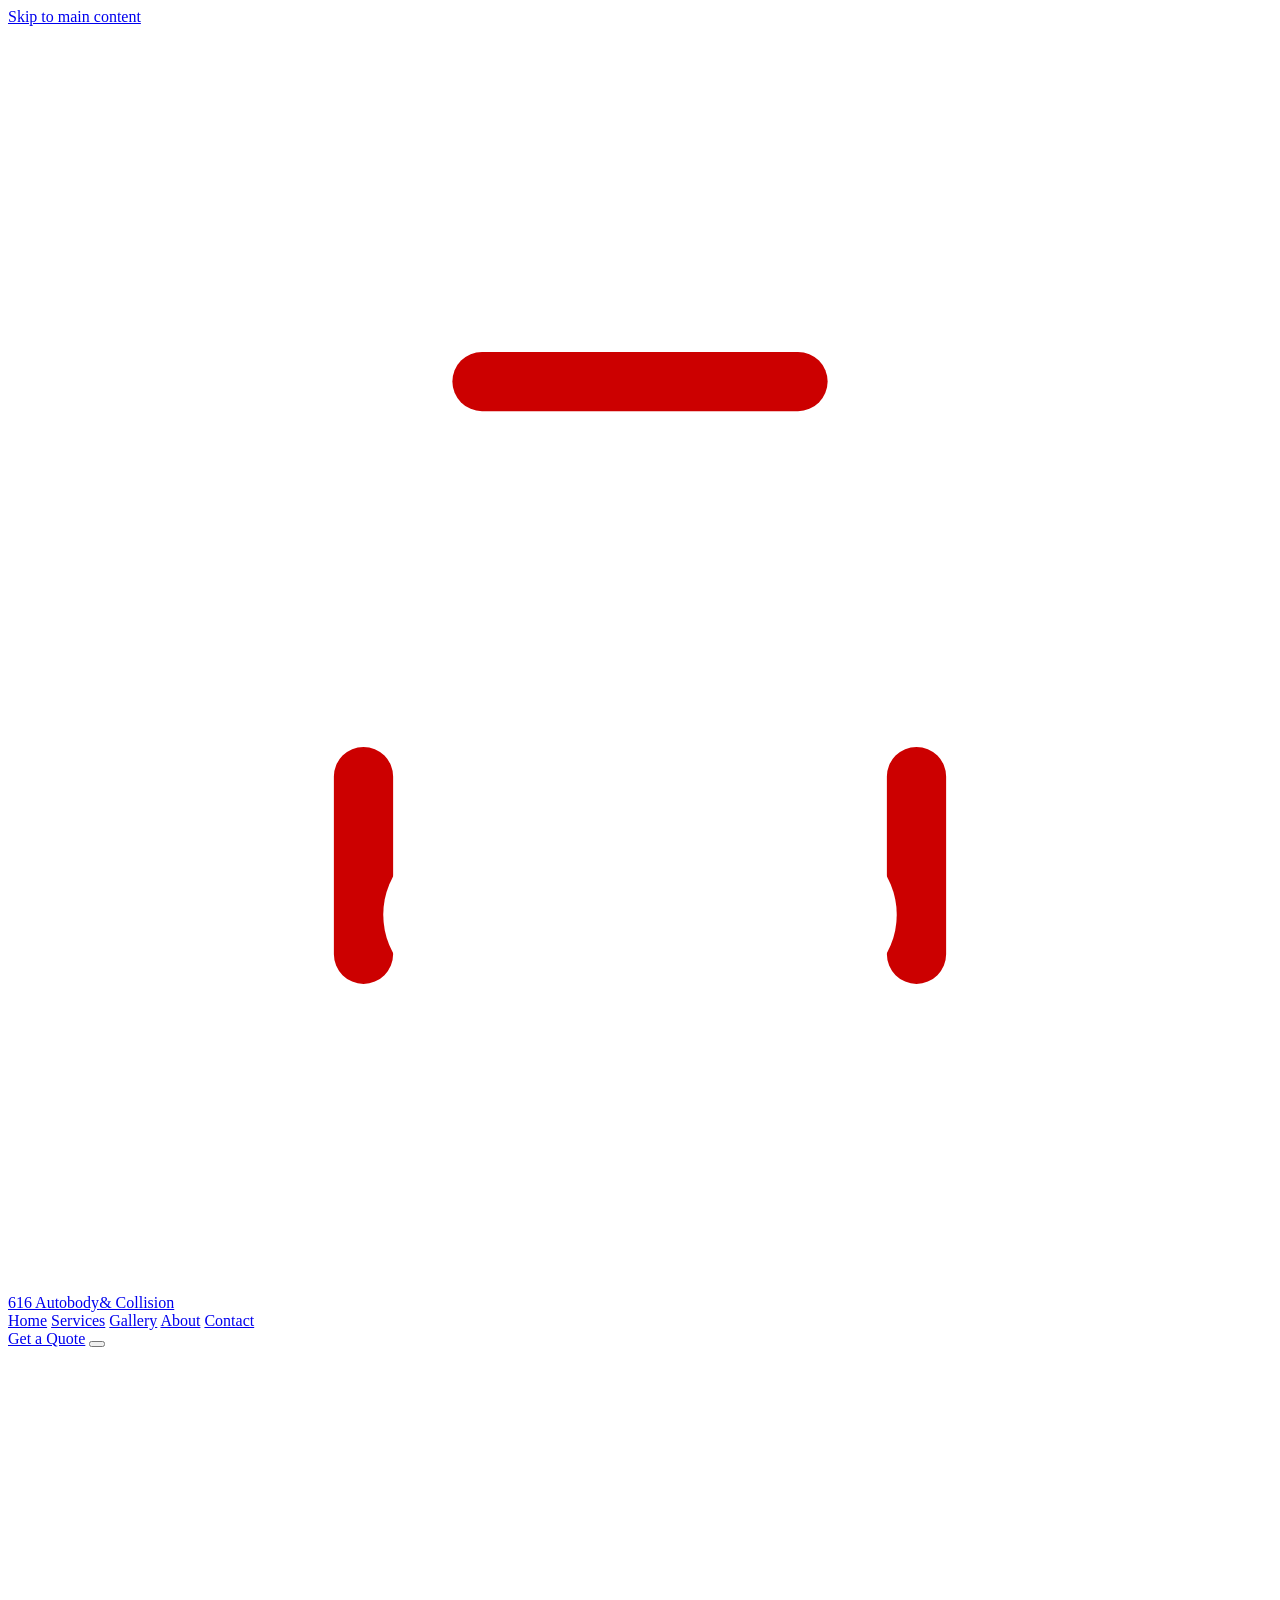
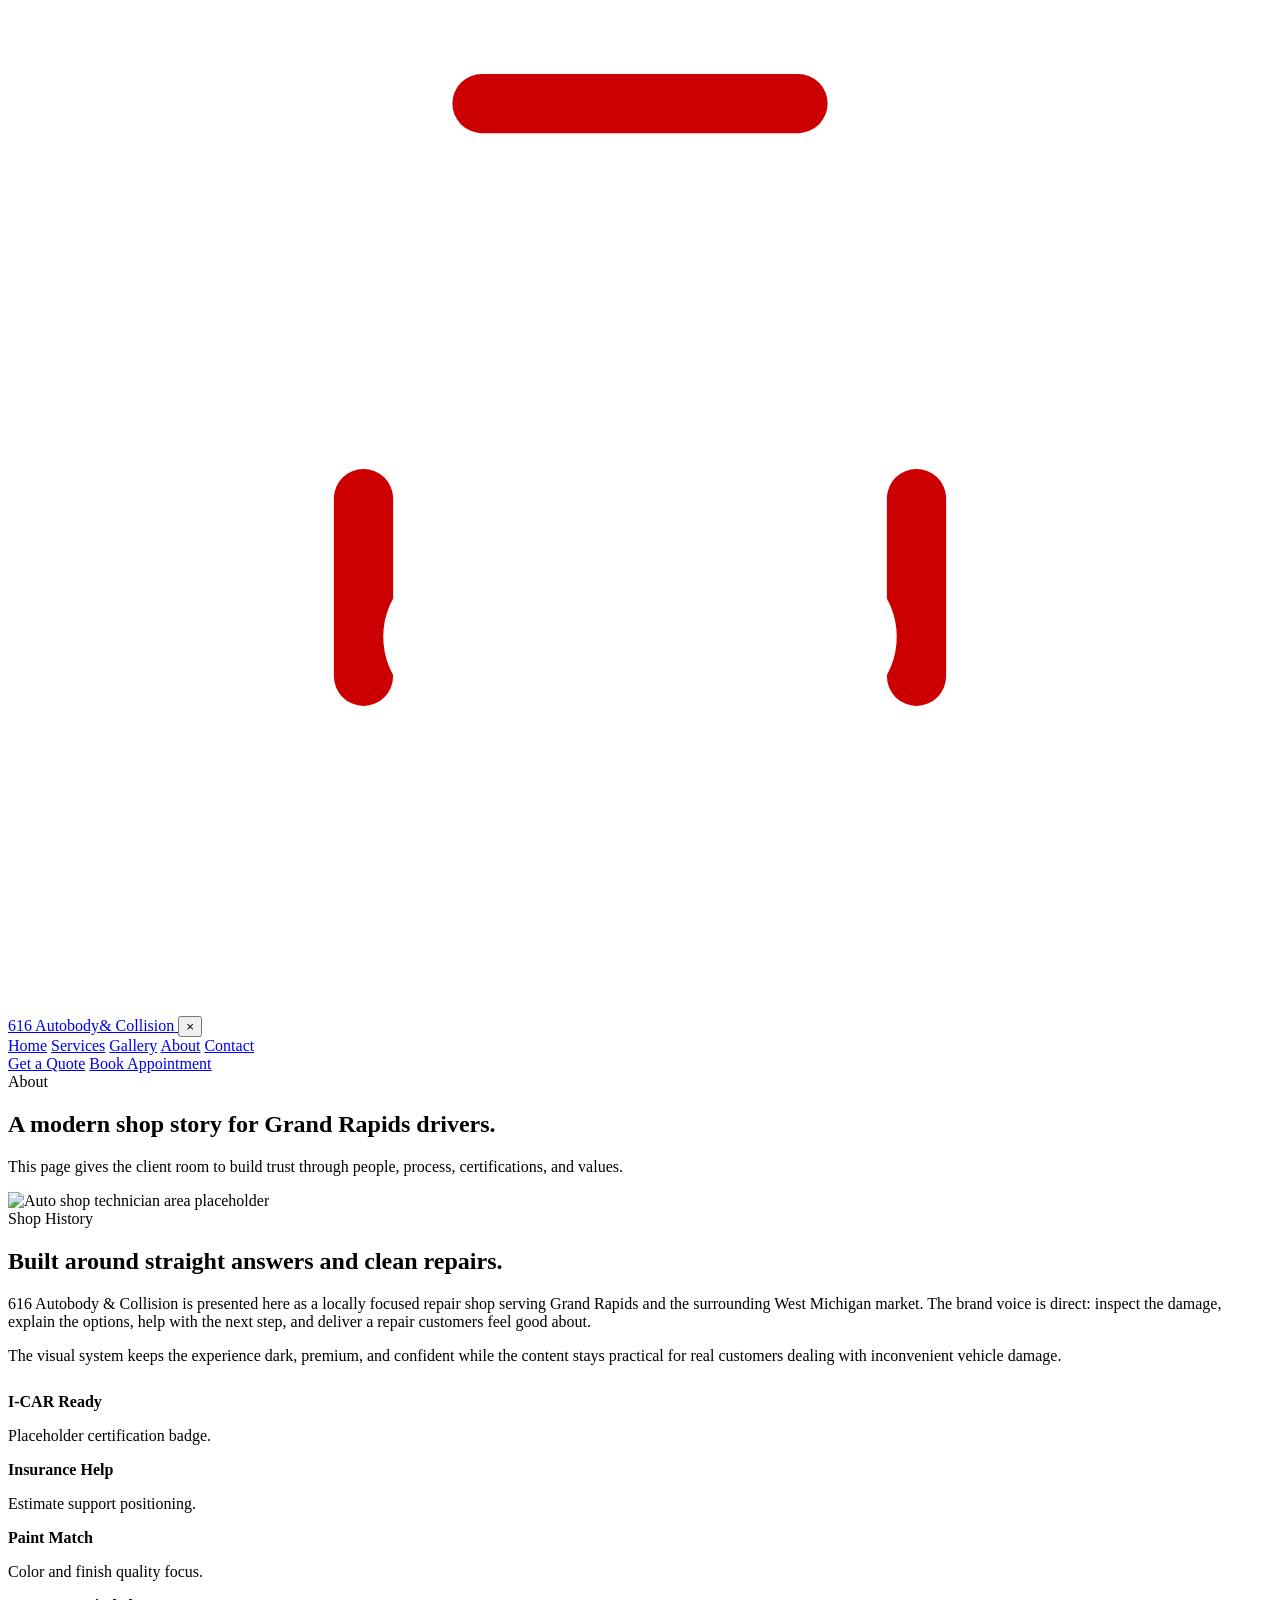
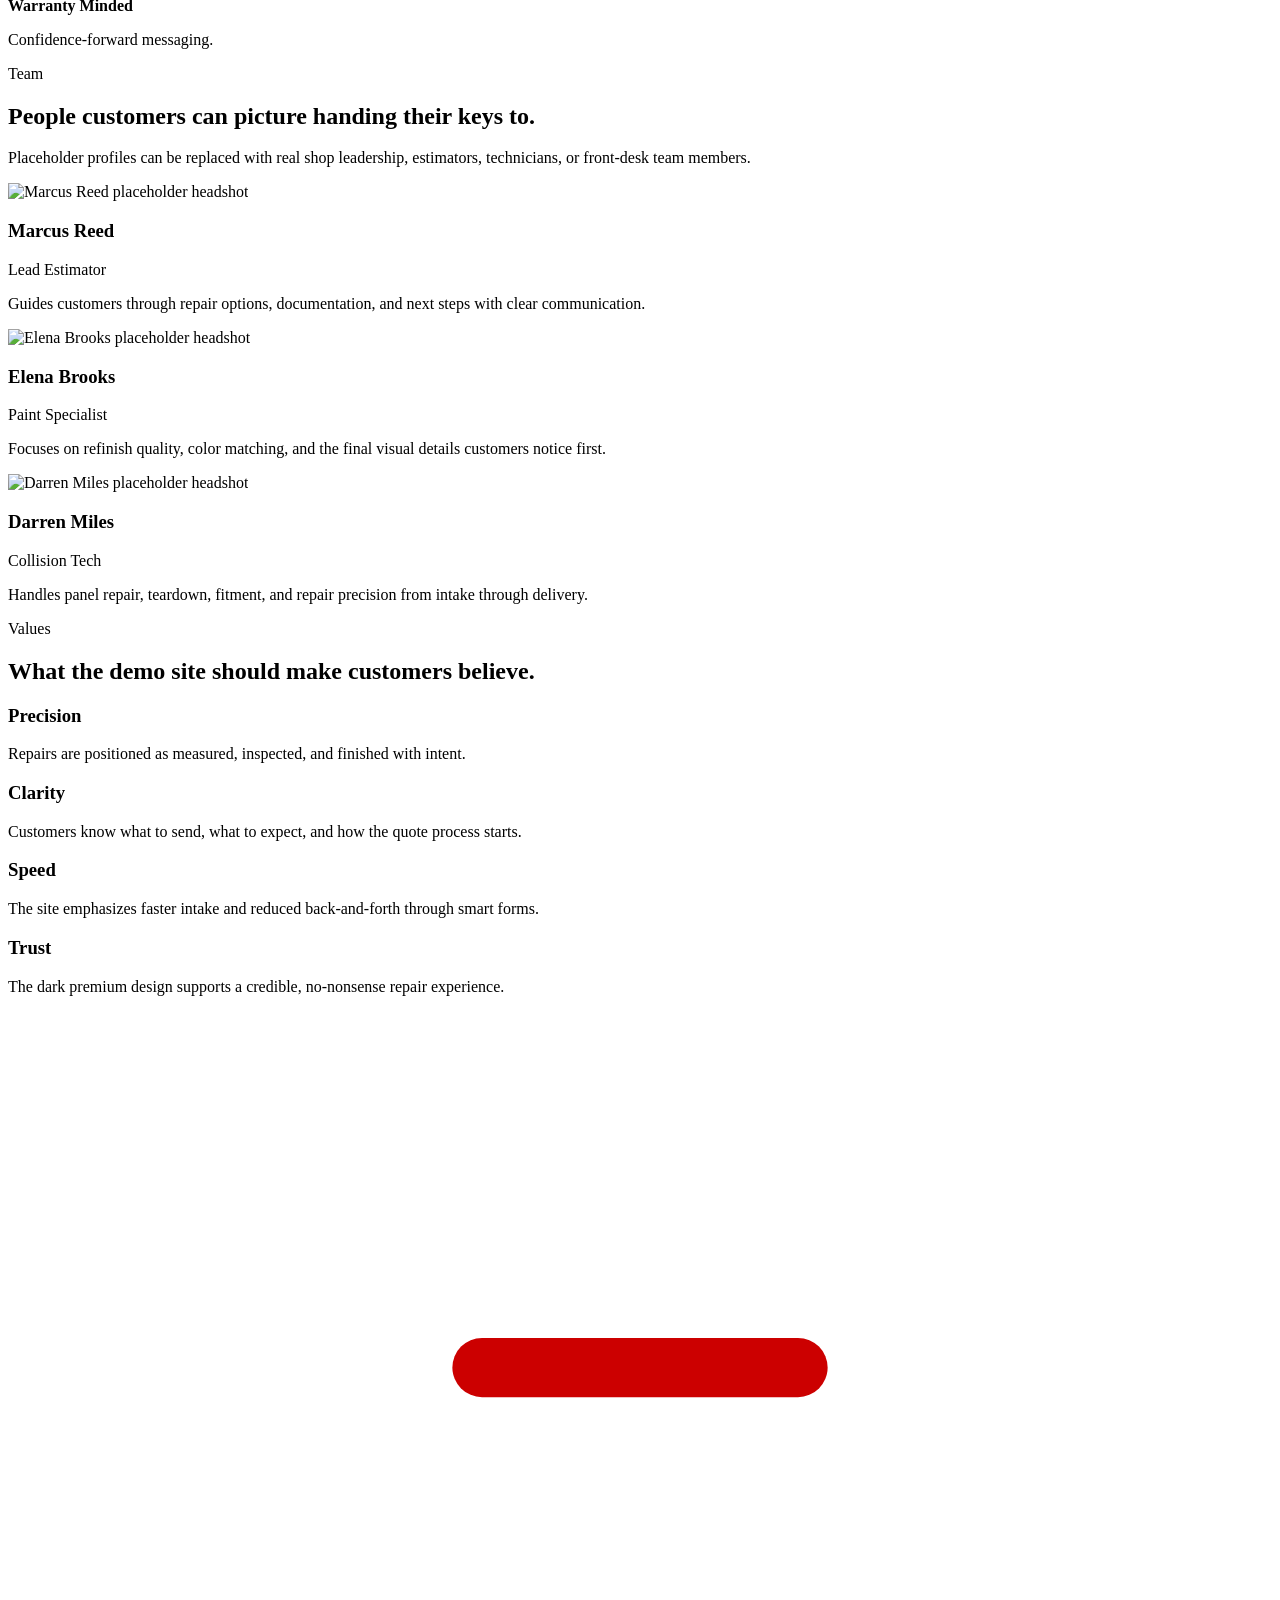
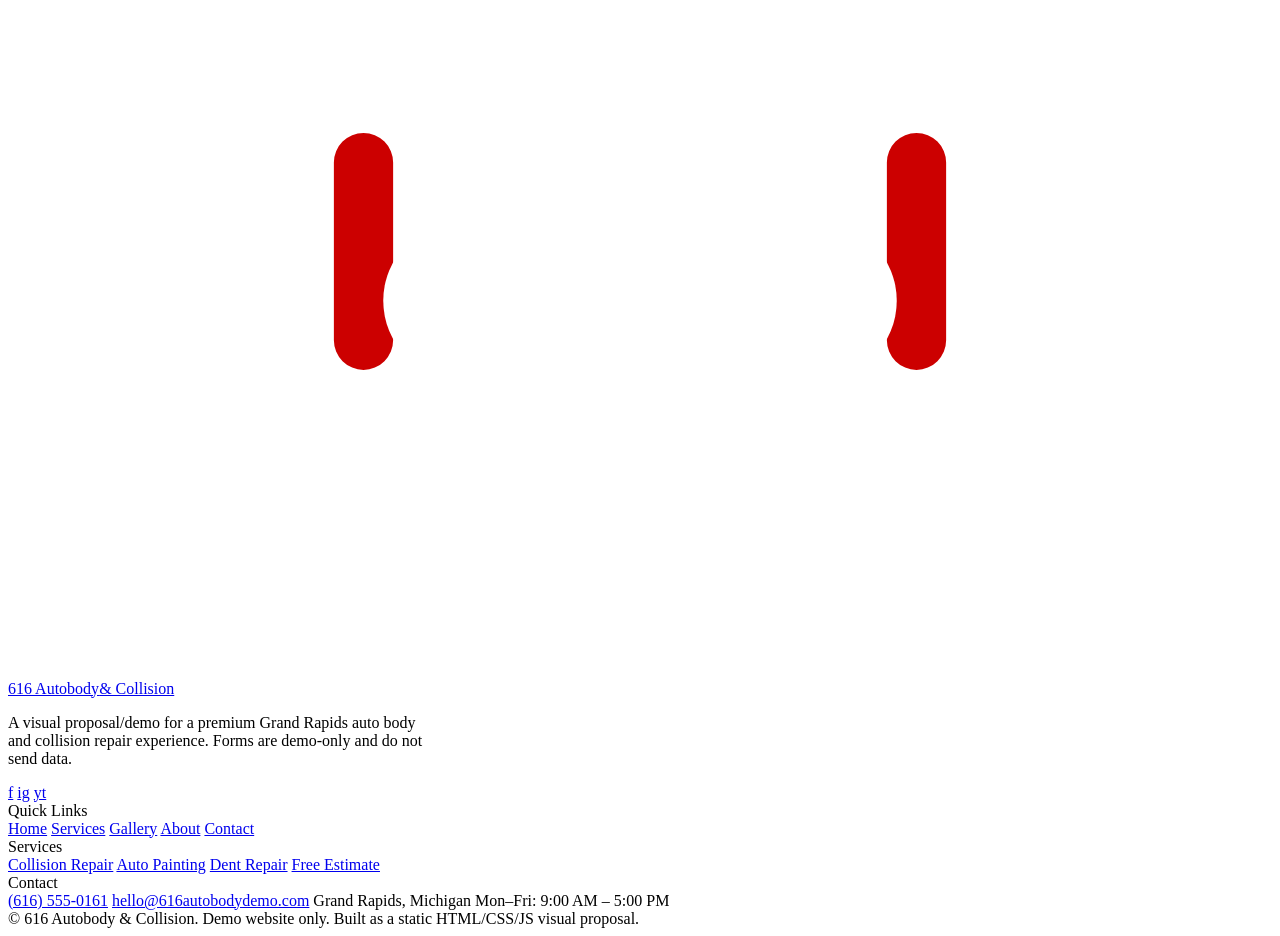
==== about.html @ 419cc4ca "Create about.html" ====
<!doctype html>
<html lang="en">
<head>
  <meta charset="utf-8">
  <meta name="viewport" content="width=device-width, initial-scale=1">
  <title>About | 616 Autobody & Collision</title>
  <meta name="description" content="Team, shop history, certifications, and values demo page for 616 Autobody & Collision.">
  <meta property="og:title" content="About | 616 Autobody & Collision">
  <meta property="og:description" content="Team, shop history, certifications, and values demo page for 616 Autobody & Collision.">
  <meta property="og:type" content="website">
  <meta property="og:image" content="https://images.unsplash.com/photo-1487754180451-c456f719a1fc?auto=format&fit=crop&w=1200&q=80">
  <meta property="og:url" content="https://socialeditco.github.io/616autobodycollision/about.html">
  <link rel="preconnect" href="https://fonts.googleapis.com">
  <link rel="preconnect" href="https://fonts.gstatic.com" crossorigin>
  <link href="https://fonts.googleapis.com/css2?family=Montserrat:wght@400;500;600;700;800&family=Orbitron:wght@700;800;900&display=swap" rel="stylesheet">
  <link rel="stylesheet" href="https://cdn.jsdelivr.net/npm/flatpickr/dist/flatpickr.min.css">
  <link rel="stylesheet" href="styles.css">
  <script type="application/ld+json">
  {
    "@context": "https://schema.org",
    "@type": "AutoBodyShop",
    "name": "616 Autobody & Collision",
    "description": "Demo LocalBusiness schema for an auto body and collision repair shop in Grand Rapids, Michigan.",
    "address": {
      "@type": "PostalAddress",
      "addressLocality": "Grand Rapids",
      "addressRegion": "MI",
      "addressCountry": "US"
    },
    "telephone": "+1-616-555-0161",
    "url": "https://socialeditco.github.io/616autobodycollision/"
  }
  </script>
</head>
<body data-page="about">
<a class="skip-link" href="#main">Skip to main content</a>
<header class="site-header" role="banner">
  <div class="container header-inner">
    <a class="logo" href="index.html" aria-label="616 Autobody & Collision home">
  <span class="logo-mark" aria-hidden="true">
  <svg viewBox="0 0 64 64" fill="none" xmlns="http://www.w3.org/2000/svg">
    <path d="M14 38h36l-4-12c-.8-2.4-3.1-4-5.6-4H23.6c-2.5 0-4.8 1.6-5.6 4l-4 12Z" stroke="#FFFFFF" stroke-width="3" stroke-linejoin="round"/>
    <path d="M18 38v9M46 38v9" stroke="#CC0000" stroke-width="3" stroke-linecap="round"/>
    <circle cx="23" cy="45" r="4" fill="#FFFFFF"/><circle cx="41" cy="45" r="4" fill="#FFFFFF"/>
    <path d="M24 18h16" stroke="#CC0000" stroke-width="3" stroke-linecap="round"/>
  </svg>
</span>
  <span class="logo-text"><span>616 Autobody</span><span>&amp; Collision</span></span>
</a>
    <nav class="desktop-nav" aria-label="Primary navigation">
      <a href="index.html" data-nav-page="home">Home</a>
<a href="services.html" data-nav-page="services">Services</a>
<a href="gallery.html" data-nav-page="gallery">Gallery</a>
<a href="about.html" data-nav-page="about">About</a>
<a href="contact.html" data-nav-page="contact">Contact</a>
    </nav>
    <div class="header-actions">
      <a class="btn" href="contact.html">Get a Quote</a>
      <button class="menu-toggle" type="button" data-menu-toggle aria-label="Open menu" aria-controls="mobileDrawer" aria-expanded="false">
        <span class="hamburger"><span></span></span>
      </button>
    </div>
  </div>
</header>
<div class="mobile-overlay" data-drawer-overlay></div>
<aside class="mobile-drawer" id="mobileDrawer" data-mobile-drawer aria-hidden="true" aria-label="Mobile navigation drawer">
  <div class="drawer-inner">
    <div class="drawer-top">
      <a class="logo" href="index.html" aria-label="616 Autobody & Collision home">
  <span class="logo-mark" aria-hidden="true">
  <svg viewBox="0 0 64 64" fill="none" xmlns="http://www.w3.org/2000/svg">
    <path d="M14 38h36l-4-12c-.8-2.4-3.1-4-5.6-4H23.6c-2.5 0-4.8 1.6-5.6 4l-4 12Z" stroke="#FFFFFF" stroke-width="3" stroke-linejoin="round"/>
    <path d="M18 38v9M46 38v9" stroke="#CC0000" stroke-width="3" stroke-linecap="round"/>
    <circle cx="23" cy="45" r="4" fill="#FFFFFF"/><circle cx="41" cy="45" r="4" fill="#FFFFFF"/>
    <path d="M24 18h16" stroke="#CC0000" stroke-width="3" stroke-linecap="round"/>
  </svg>
</span>
  <span class="logo-text"><span>616 Autobody</span><span>&amp; Collision</span></span>
</a>
      <button class="drawer-close" type="button" data-drawer-close aria-label="Close menu">×</button>
    </div>
    <nav class="mobile-nav" aria-label="Mobile navigation">
      <a href="index.html" data-nav-page="home">Home</a>
<a href="services.html" data-nav-page="services">Services</a>
<a href="gallery.html" data-nav-page="gallery">Gallery</a>
<a href="about.html" data-nav-page="about">About</a>
<a href="contact.html" data-nav-page="contact">Contact</a>
    </nav>
    <div class="drawer-cta-grid">
      <a class="btn btn-wide" href="contact.html">Get a Quote</a>
      <a class="btn btn-ghost btn-wide" href="contact.html#appointment">Book Appointment</a>
    </div>
  </div>
</aside>
<main id="main">
<section class="page-hero">
  <div class="container" data-reveal>
    <span class="eyebrow">About</span>
    <h1>A modern shop story for Grand Rapids drivers.</h1>
    <p class="lead">This page gives the client room to build trust through people, process, certifications, and values.</p>
  </div>
</section>

<section class="section alt">
  <div class="container history-grid">
    <div class="history-image" data-reveal>
      <img src="https://images.unsplash.com/photo-1565043589221-1a6fd9ae45c7?auto=format&fit=crop&w=1000&q=80" alt="Auto shop technician area placeholder" loading="lazy">
    </div>
    <div class="value-copy" data-reveal>
      <span class="eyebrow">Shop History</span>
      <h2>Built around straight answers and clean repairs.</h2>
      <p>616 Autobody &amp; Collision is presented here as a locally focused repair shop serving Grand Rapids and the surrounding West Michigan market. The brand voice is direct: inspect the damage, explain the options, help with the next step, and deliver a repair customers feel good about.</p>
      <p>The visual system keeps the experience dark, premium, and confident while the content stays practical for real customers dealing with inconvenient vehicle damage.</p>
      <div class="cert-grid" style="margin-top:28px;">
        <div class="cert-badge"><strong>I-CAR Ready</strong><p>Placeholder certification badge.</p></div>
        <div class="cert-badge"><strong>Insurance Help</strong><p>Estimate support positioning.</p></div>
        <div class="cert-badge"><strong>Paint Match</strong><p>Color and finish quality focus.</p></div>
        <div class="cert-badge"><strong>Warranty Minded</strong><p>Confidence-forward messaging.</p></div>
      </div>
    </div>
  </div>
</section>

<section class="section">
  <div class="container">
    <div class="section-heading" data-reveal>
      <span class="eyebrow">Team</span>
      <h2>People customers can picture handing their keys to.</h2>
      <p class="lead">Placeholder profiles can be replaced with real shop leadership, estimators, technicians, or front-desk team members.</p>
    </div>
    <div class="card-grid">
      <article class="team-card card" data-reveal>
        <img src="https://randomuser.me/api/portraits/men/32.jpg" alt="Marcus Reed placeholder headshot" loading="lazy">
        <div class="team-body"><h3>Marcus Reed</h3><span class="team-role">Lead Estimator</span><p>Guides customers through repair options, documentation, and next steps with clear communication.</p></div>
      </article>
      <article class="team-card card" data-reveal>
        <img src="https://randomuser.me/api/portraits/women/44.jpg" alt="Elena Brooks placeholder headshot" loading="lazy">
        <div class="team-body"><h3>Elena Brooks</h3><span class="team-role">Paint Specialist</span><p>Focuses on refinish quality, color matching, and the final visual details customers notice first.</p></div>
      </article>
      <article class="team-card card" data-reveal>
        <img src="https://randomuser.me/api/portraits/men/76.jpg" alt="Darren Miles placeholder headshot" loading="lazy">
        <div class="team-body"><h3>Darren Miles</h3><span class="team-role">Collision Tech</span><p>Handles panel repair, teardown, fitment, and repair precision from intake through delivery.</p></div>
      </article>
    </div>
  </div>
</section>

<section class="section alt">
  <div class="container">
    <div class="section-heading" data-reveal>
      <span class="eyebrow">Values</span>
      <h2>What the demo site should make customers believe.</h2>
    </div>
    <div class="value-grid">
      <div class="value-card" data-reveal><h3>Precision</h3><p>Repairs are positioned as measured, inspected, and finished with intent.</p></div>
      <div class="value-card" data-reveal><h3>Clarity</h3><p>Customers know what to send, what to expect, and how the quote process starts.</p></div>
      <div class="value-card" data-reveal><h3>Speed</h3><p>The site emphasizes faster intake and reduced back-and-forth through smart forms.</p></div>
      <div class="value-card" data-reveal><h3>Trust</h3><p>The dark premium design supports a credible, no-nonsense repair experience.</p></div>
    </div>
  </div>
</section>
</main>
<footer class="site-footer">
  <div class="container">
    <div class="footer-grid">
      <div>
        <a class="logo" href="index.html" aria-label="616 Autobody & Collision home">
  <span class="logo-mark" aria-hidden="true">
  <svg viewBox="0 0 64 64" fill="none" xmlns="http://www.w3.org/2000/svg">
    <path d="M14 38h36l-4-12c-.8-2.4-3.1-4-5.6-4H23.6c-2.5 0-4.8 1.6-5.6 4l-4 12Z" stroke="#FFFFFF" stroke-width="3" stroke-linejoin="round"/>
    <path d="M18 38v9M46 38v9" stroke="#CC0000" stroke-width="3" stroke-linecap="round"/>
    <circle cx="23" cy="45" r="4" fill="#FFFFFF"/><circle cx="41" cy="45" r="4" fill="#FFFFFF"/>
    <path d="M24 18h16" stroke="#CC0000" stroke-width="3" stroke-linecap="round"/>
  </svg>
</span>
  <span class="logo-text"><span>616 Autobody</span><span>&amp; Collision</span></span>
</a>
        <p style="margin-top:16px; max-width:420px;">A visual proposal/demo for a premium Grand Rapids auto body and collision repair experience. Forms are demo-only and do not send data.</p>
        <div class="social-row" aria-label="Social media placeholders">
          <a href="#" aria-label="Facebook placeholder">f</a>
          <a href="#" aria-label="Instagram placeholder">ig</a>
          <a href="#" aria-label="YouTube placeholder">yt</a>
        </div>
      </div>
      <div>
        <span class="footer-title">Quick Links</span>
        <div class="footer-links"><a href="index.html">Home</a>
<a href="services.html">Services</a>
<a href="gallery.html">Gallery</a>
<a href="about.html">About</a>
<a href="contact.html">Contact</a></div>
      </div>
      <div>
        <span class="footer-title">Services</span>
        <div class="footer-links">
          <a href="services.html#collision">Collision Repair</a>
          <a href="services.html#painting">Auto Painting</a>
          <a href="services.html#dent">Dent Repair</a>
          <a href="contact.html">Free Estimate</a>
        </div>
      </div>
      <div>
        <span class="footer-title">Contact</span>
        <div class="footer-links">
          <a href="tel:+16165550161">(616) 555-0161</a>
          <a href="mailto:hello@616autobodydemo.com">hello@616autobodydemo.com</a>
          <span>Grand Rapids, Michigan</span>
          <span>Mon–Fri: 9:00 AM – 5:00 PM</span>
        </div>
      </div>
    </div>
    <div class="footer-bottom">
      <span>© <span data-year></span> 616 Autobody &amp; Collision. Demo website only.</span>
      <span>Built as a static HTML/CSS/JS visual proposal.</span>
    </div>
  </div>
</footer>
<script src="https://cdnjs.cloudflare.com/ajax/libs/gsap/3.12.5/gsap.min.js" defer></script>
<script src="https://cdnjs.cloudflare.com/ajax/libs/gsap/3.12.5/ScrollTrigger.min.js" defer></script>
<script src="https://cdn.jsdelivr.net/npm/flatpickr" defer></script>
<script src="script.js" defer></script>
</body>
</html>
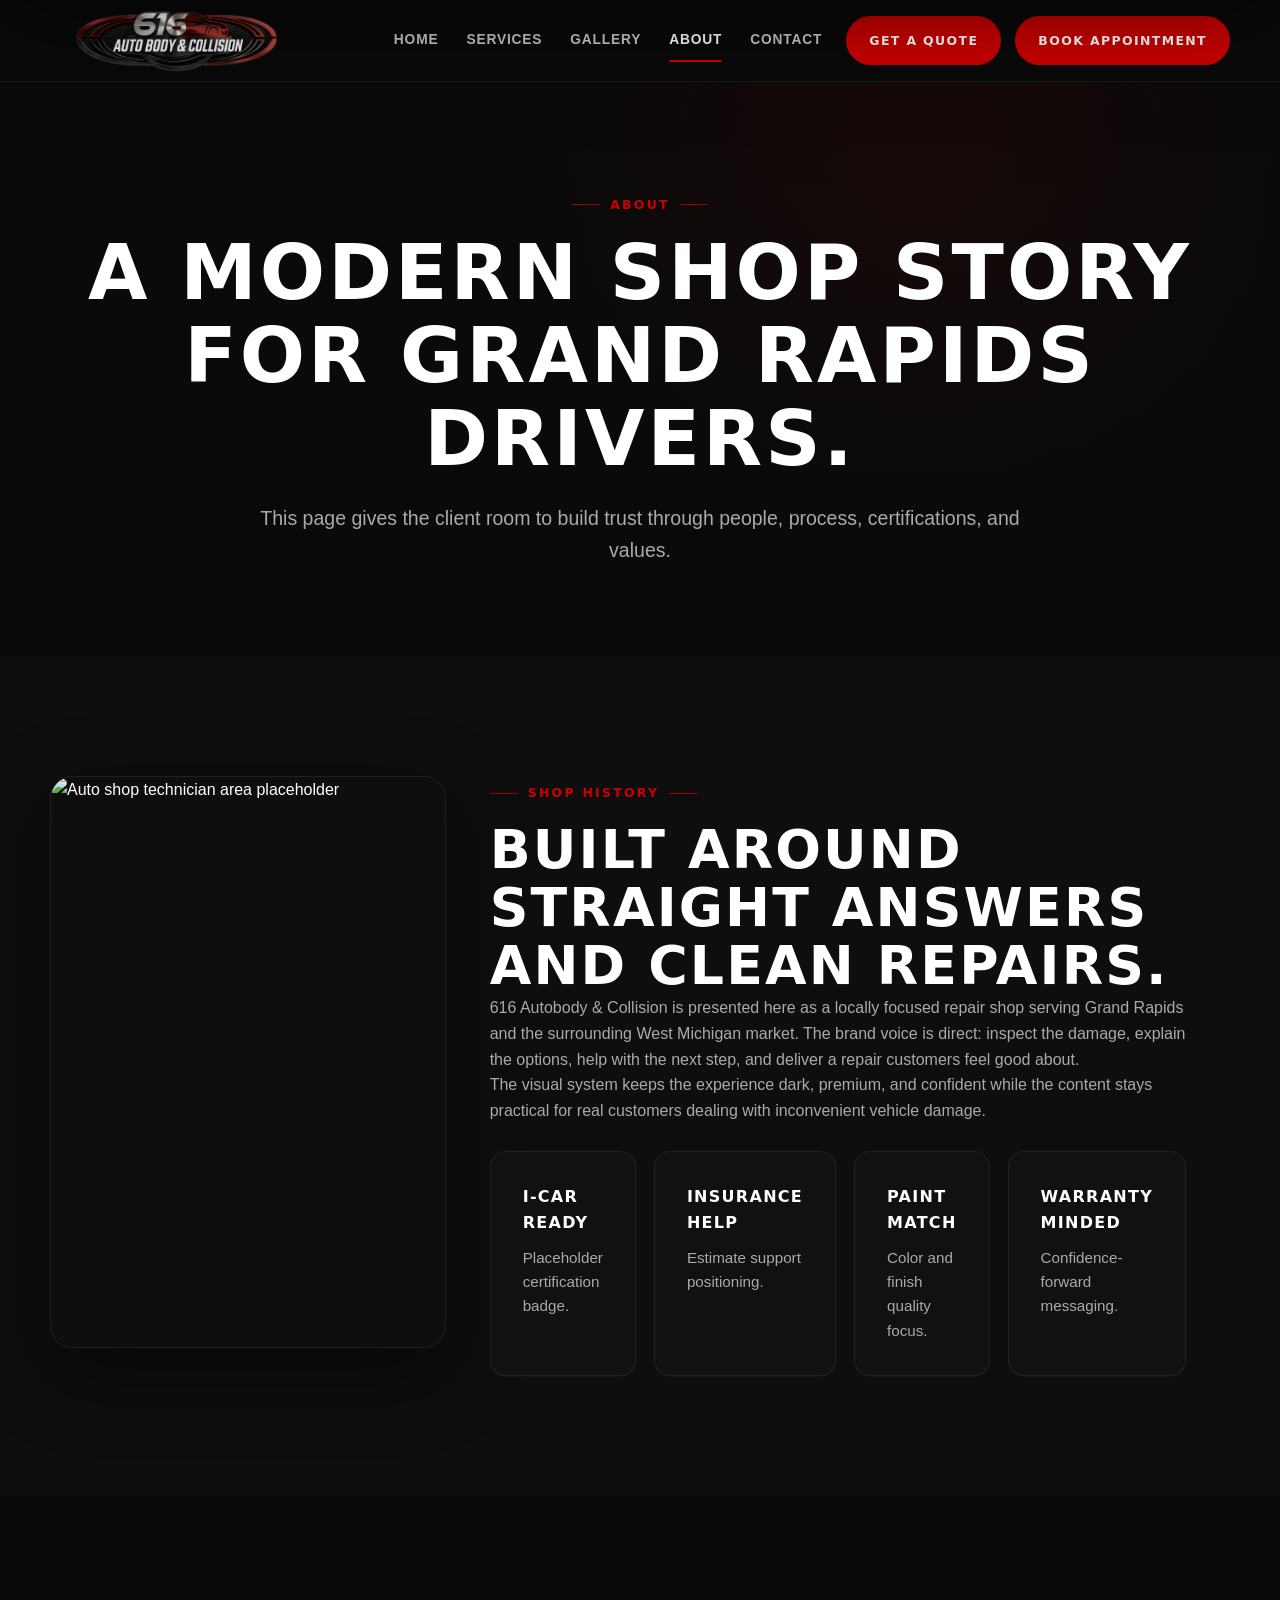
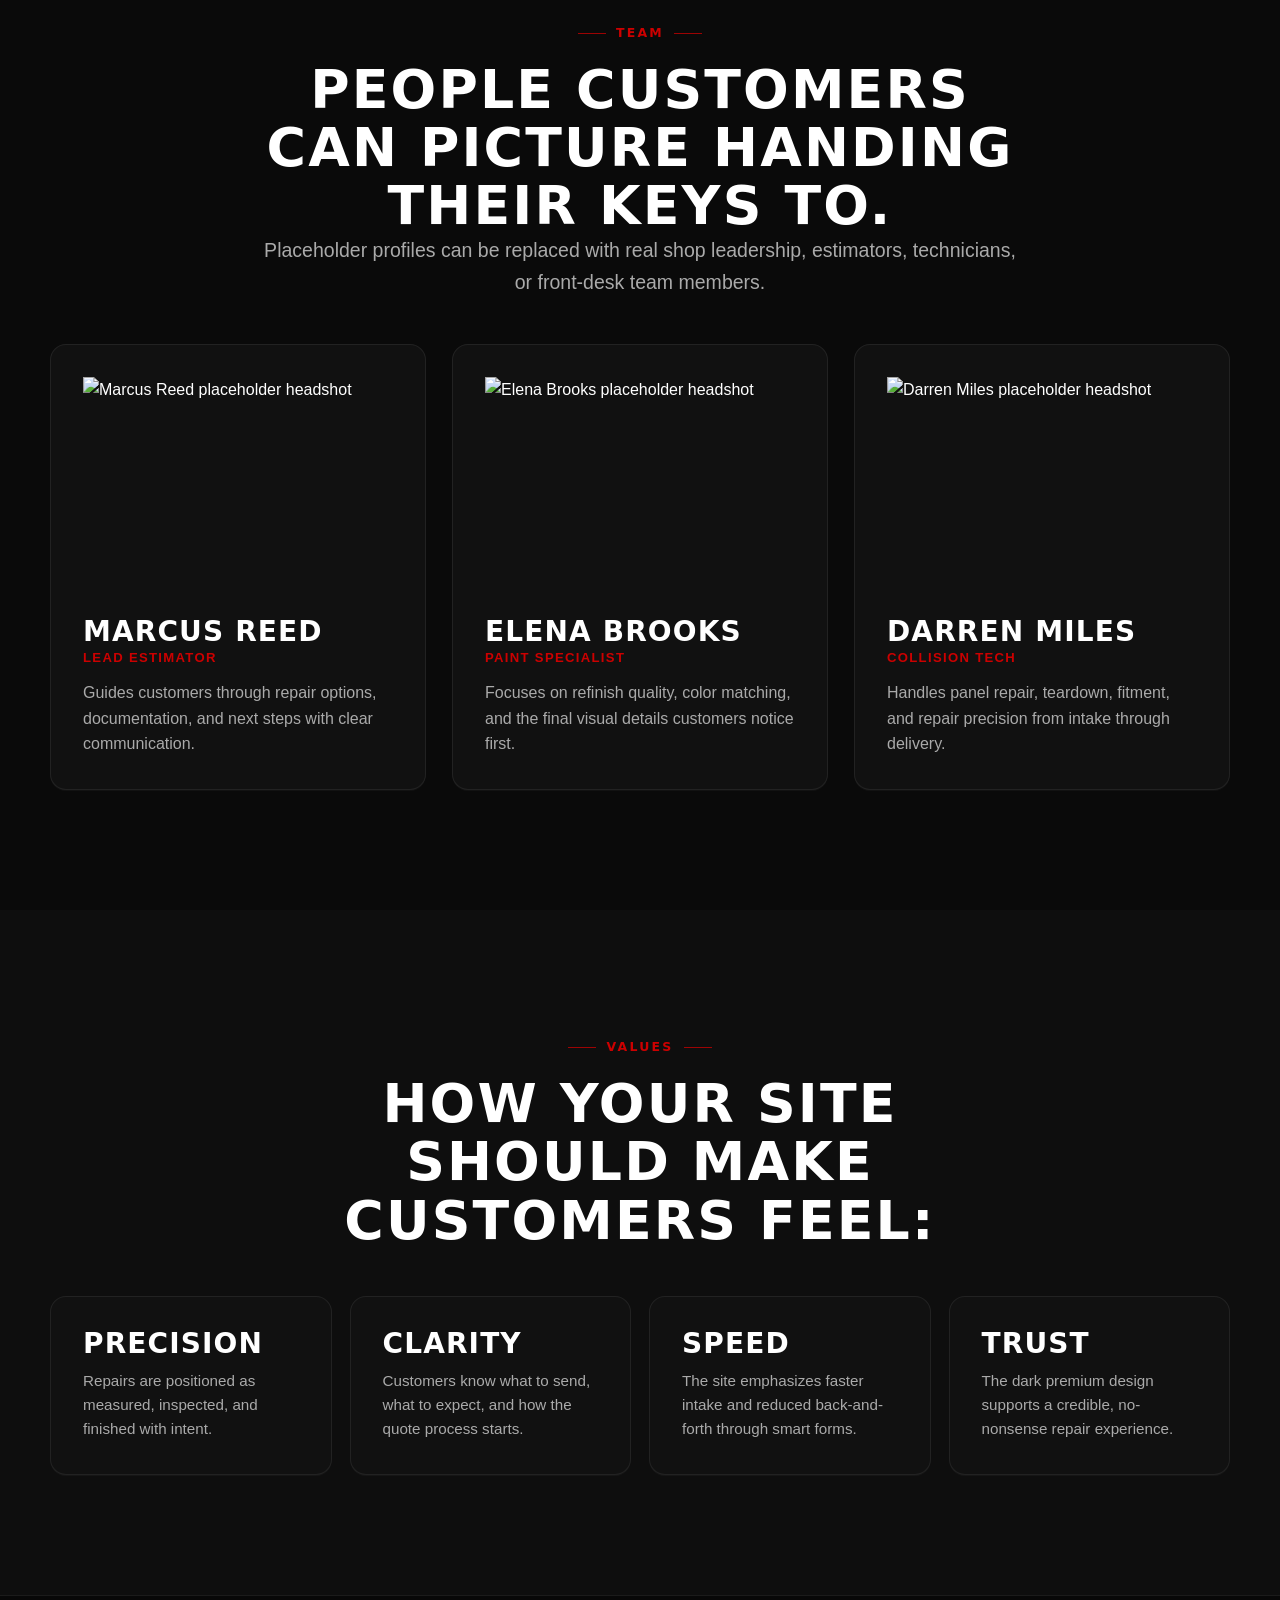
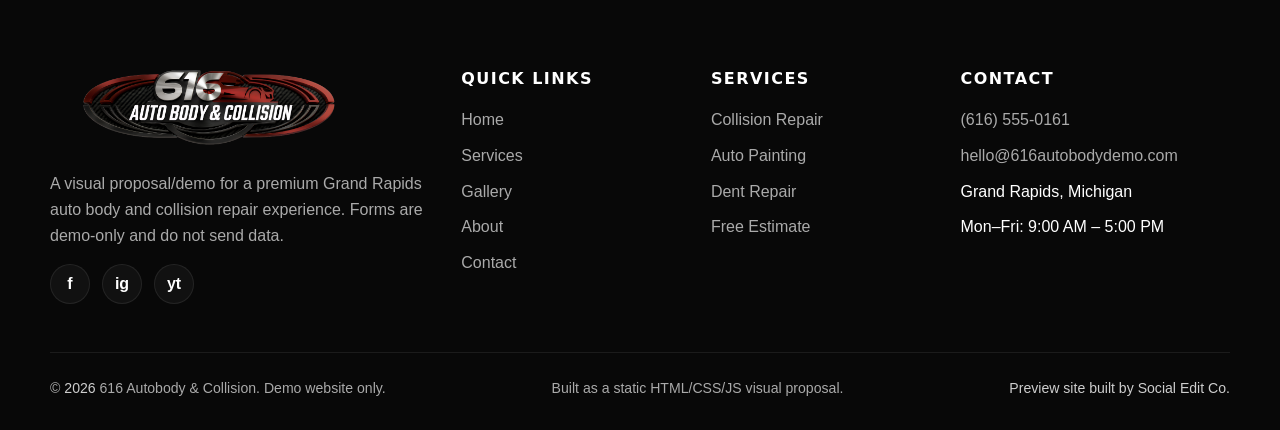
==== commit be0ed66f: "Update about page client framing and shared branding" ====
--- a/about.html
+++ b/about.html
@@ -8,13 +8,16 @@
   <meta property="og:title" content="About | 616 Autobody & Collision">
   <meta property="og:description" content="Team, shop history, certifications, and values demo page for 616 Autobody & Collision.">
   <meta property="og:type" content="website">
-  <meta property="og:image" content="https://images.unsplash.com/photo-1487754180451-c456f719a1fc?auto=format&fit=crop&w=1200&q=80">
+  <meta property="og:image" content="assets/logo-icon-1024.png">
   <meta property="og:url" content="https://socialeditco.github.io/616autobodycollision/about.html">
   <link rel="preconnect" href="https://fonts.googleapis.com">
   <link rel="preconnect" href="https://fonts.gstatic.com" crossorigin>
   <link href="https://fonts.googleapis.com/css2?family=Montserrat:wght@400;500;600;700;800&family=Orbitron:wght@700;800;900&display=swap" rel="stylesheet">
   <link rel="stylesheet" href="https://cdn.jsdelivr.net/npm/flatpickr/dist/flatpickr.min.css">
+  <link rel="icon" type="image/png" href="assets/favicon.png">
+  <link rel="apple-touch-icon" href="assets/favicon.png">
   <link rel="stylesheet" href="styles.css">
+  <link rel="stylesheet" href="brand-assets.css">
   <script type="application/ld+json">
   {
     "@context": "https://schema.org",
@@ -56,6 +59,7 @@
     </nav>
     <div class="header-actions">
       <a class="btn" href="contact.html">Get a Quote</a>
+      <a class="btn btn-header-appointment" href="contact.html#appointment">Book Appointment</a>
       <button class="menu-toggle" type="button" data-menu-toggle aria-label="Open menu" aria-controls="mobileDrawer" aria-expanded="false">
         <span class="hamburger"><span></span></span>
       </button>
@@ -88,7 +92,7 @@
     </nav>
     <div class="drawer-cta-grid">
       <a class="btn btn-wide" href="contact.html">Get a Quote</a>
-      <a class="btn btn-ghost btn-wide" href="contact.html#appointment">Book Appointment</a>
+      <a class="btn btn-wide" href="contact.html#appointment">Book Appointment</a>
     </div>
   </div>
 </aside>
@@ -149,7 +153,7 @@
   <div class="container">
     <div class="section-heading" data-reveal>
       <span class="eyebrow">Values</span>
-      <h2>What the demo site should make customers believe.</h2>
+      <h2>How your site should make customers feel:</h2>
     </div>
     <div class="value-grid">
       <div class="value-card" data-reveal><h3>Precision</h3><p>Repairs are positioned as measured, inspected, and finished with intent.</p></div>
@@ -212,6 +216,7 @@
     <div class="footer-bottom">
       <span>© <span data-year></span> 616 Autobody &amp; Collision. Demo website only.</span>
       <span>Built as a static HTML/CSS/JS visual proposal.</span>
+      <span>Preview site built by Social Edit Co.</span>
     </div>
   </div>
 </footer>
--- a/styles.css
+++ b/styles.css
@@ -0,0 +1 @@
+:root{--bg:#0A0A0A;--bg-alt:#0E0E0E;--surface:#111;--surface-2:#141414;--accent:#CC0000;--accent-dark:#920000;--text:#fff;--muted:#aaa;--line:rgba(255,255,255,.08);--soft-line:rgba(204,0,0,.28);--shadow:0 24px 80px rgba(0,0,0,.42);--shadow-hover:0 28px 90px rgba(204,0,0,.12),0 20px 55px rgba(0,0,0,.55);--radius:16px;--header-h:82px;--max:1180px;--font-heading:'Orbitron',system-ui,sans-serif;--font-body:'Montserrat',Arial,sans-serif}*{box-sizing:border-box}html{scroll-behavior:smooth;background:var(--bg)}body{margin:0;color:var(--text);background:var(--bg);font-family:var(--font-body);line-height:1.6;overflow-x:hidden}body.drawer-open{overflow:hidden}img{display:block;max-width:100%;height:auto}a{color:inherit;text-decoration:none}button,input,select,textarea{font:inherit}button{cursor:pointer}:focus-visible{outline:3px solid rgba(204,0,0,.75);outline-offset:4px}.skip-link{position:fixed;left:16px;top:12px;z-index:10000;transform:translateY(-180%);background:var(--accent);color:#fff;padding:10px 14px;border-radius:999px;font-weight:800;transition:transform .2s ease}.skip-link:focus{transform:translateY(0)}.container{width:min(calc(100% - 40px),var(--max));margin-inline:auto}.section{position:relative;padding:120px 0;background:var(--bg)}.section.alt{background:var(--bg-alt)}.section.tight{padding:88px 0}.section-heading{max-width:780px;margin:0 auto 46px;text-align:center}.eyebrow{display:inline-flex;align-items:center;gap:10px;color:var(--accent);font-family:var(--font-heading);font-size:.78rem;font-weight:800;letter-spacing:.18em;text-transform:uppercase;margin-bottom:18px}.eyebrow:before,.eyebrow:after{content:'';width:28px;height:1px;background:var(--accent);opacity:.75}h1,h2,h3,h4{font-family:var(--font-heading);text-transform:uppercase;line-height:1.08;letter-spacing:.04em;margin:0}h1{font-size:clamp(2.45rem,6vw,5.5rem)}h2{font-size:clamp(2rem,4.2vw,4rem)}h3{font-size:clamp(1.25rem,2.2vw,1.75rem)}p{color:var(--muted);margin:0}.lead{font-size:clamp(1.02rem,1.7vw,1.22rem);max-width:760px;margin-inline:auto}.btn{display:inline-flex;align-items:center;justify-content:center;gap:10px;min-height:48px;padding:14px 22px;border-radius:999px;border:1px solid rgba(204,0,0,.55);background:var(--accent);color:#fff;font-family:var(--font-heading);font-size:.78rem;font-weight:800;letter-spacing:.11em;text-transform:uppercase;transition:transform .2s ease,background .2s ease,box-shadow .2s ease,border-color .2s ease}.btn:hover,.btn:focus-visible{transform:translateY(-2px);background:#e00000;border-color:rgba(255,255,255,.24);box-shadow:0 14px 44px rgba(204,0,0,.22)}.btn.btn-ghost{background:transparent;border-color:rgba(255,255,255,.22)}.btn.btn-ghost:hover,.btn.btn-ghost:focus-visible{background:rgba(204,0,0,.12);border-color:rgba(204,0,0,.72)}.btn.btn-wide{width:100%}.site-header{position:sticky;top:0;z-index:1000;height:var(--header-h);background:rgba(10,10,10,.95);backdrop-filter:blur(18px);-webkit-backdrop-filter:blur(18px);border-bottom:1px solid var(--line);transition:border-color .25s ease,box-shadow .25s ease}.site-header.is-scrolled{border-bottom-color:rgba(204,0,0,.34);box-shadow:0 18px 48px rgba(0,0,0,.32)}.header-inner{height:100%;display:flex;align-items:center;justify-content:space-between;gap:24px}.logo{display:inline-flex;align-items:center;gap:12px;min-width:max-content;font-family:var(--font-heading);font-weight:900;letter-spacing:.06em;text-transform:uppercase}.logo-mark{width:42px;height:42px;display:inline-flex;align-items:center;justify-content:center;border-radius:12px;background:linear-gradient(145deg,rgba(204,0,0,.24),rgba(255,255,255,.04));border:1px solid rgba(204,0,0,.38);box-shadow:inset 0 1px 0 rgba(255,255,255,.08)}.logo-mark svg{width:25px;height:25px}.logo-text{display:flex;flex-direction:column;line-height:1.02}.logo-text span:first-child{color:#fff;font-size:.94rem}.logo-text span:last-child{color:var(--muted);font-size:.65rem;letter-spacing:.18em}.desktop-nav{display:flex;align-items:center;justify-content:center;gap:28px;margin-left:auto}.desktop-nav a{position:relative;color:rgba(255,255,255,.78);font-weight:700;font-size:.86rem;letter-spacing:.06em;text-transform:uppercase;transition:color .2s ease}.desktop-nav a:after{content:'';position:absolute;left:0;right:0;bottom:-10px;height:2px;border-radius:99px;background:var(--accent);transform:scaleX(0);transform-origin:center;transition:transform .2s ease}.desktop-nav a:hover,.desktop-nav a:focus-visible,.desktop-nav a.is-active{color:#fff}.desktop-nav a:hover:after,.desktop-nav a:focus-visible:after,.desktop-nav a.is-active:after{transform:scaleX(1)}.header-actions{display:flex;align-items:center;gap:14px}.menu-toggle{display:none;width:48px;height:48px;border:1px solid rgba(255,255,255,.12);background:rgba(255,255,255,.04);color:#fff;border-radius:14px;align-items:center;justify-content:center}.hamburger{position:relative;width:22px;height:14px}.hamburger span,.hamburger:before,.hamburger:after{content:'';position:absolute;left:0;width:22px;height:2px;background:#fff;border-radius:99px}.hamburger:before{top:0}.hamburger span{top:6px}.hamburger:after{bottom:0}.mobile-overlay{position:fixed;inset:0;z-index:1200;background:rgba(0,0,0,.72);opacity:0;visibility:hidden;transition:opacity .25s ease,visibility .25s ease}.mobile-drawer{position:fixed;inset:0 0 auto 0;z-index:1300;background:rgba(10,10,10,.98);backdrop-filter:blur(20px);-webkit-backdrop-filter:blur(20px);border-bottom:1px solid rgba(204,0,0,.36);box-shadow:0 30px 100px rgba(0,0,0,.65);transform:translateY(-105%);transition:transform .36s cubic-bezier(.22,.61,.36,1);max-height:96vh;overflow-y:auto}body.drawer-open .mobile-overlay{opacity:1;visibility:visible}body.drawer-open .mobile-drawer{transform:translateY(0)}.drawer-inner{width:min(calc(100% - 34px),720px);margin-inline:auto;padding:22px 0 32px}.drawer-top{display:flex;align-items:center;justify-content:space-between;gap:16px;margin-bottom:30px}.drawer-close{width:48px;height:48px;border:1px solid rgba(255,255,255,.14);background:rgba(255,255,255,.05);color:#fff;border-radius:14px;font-size:1.8rem;line-height:1}.mobile-nav{display:grid;gap:12px;margin-bottom:24px}.mobile-nav a{padding:17px 18px;border-radius:16px;background:rgba(255,255,255,.04);border:1px solid rgba(255,255,255,.08);font-family:var(--font-heading);font-weight:800;letter-spacing:.1em;text-transform:uppercase}.mobile-nav a.is-active,.mobile-nav a:hover,.mobile-nav a:focus-visible{border-color:rgba(204,0,0,.5);background:rgba(204,0,0,.1)}.drawer-cta-grid{display:grid;grid-template-columns:1fr 1fr;gap:12px}.hero-slider-wrap{background:var(--bg);padding-top:0}.hero-slider{position:relative;width:100%;height:clamp(420px,58vw,760px);overflow:hidden;background:#050505;isolation:isolate}.hero-slide{position:absolute;inset:0;opacity:0;transition:opacity 1s ease}.hero-slide.is-active{opacity:1;z-index:1}.hero-slide img{width:100%;height:100%;object-fit:cover;opacity:.78;filter:saturate(.92) contrast(1.08)}.hero-slider:after{content:'';position:absolute;inset:0;z-index:2;pointer-events:none;background:linear-gradient(180deg,rgba(10,10,10,.06),rgba(10,10,10,.72)),radial-gradient(circle at 50% 20%,rgba(204,0,0,.16),transparent 46%)}.slider-arrow{position:absolute;top:50%;z-index:5;transform:translateY(-50%);width:52px;height:52px;border-radius:50%;border:1px solid rgba(255,255,255,.18);background:rgba(10,10,10,.64);color:#fff;font-size:2rem;line-height:1;display:flex;align-items:center;justify-content:center;transition:background .2s ease,transform .2s ease,border-color .2s ease}.slider-arrow:hover,.slider-arrow:focus-visible{background:var(--accent);border-color:rgba(255,255,255,.26)}.slider-arrow.prev{left:clamp(16px,4vw,46px)}.slider-arrow.next{right:clamp(16px,4vw,46px)}.slider-dots{position:absolute;left:50%;bottom:28px;z-index:5;display:flex;gap:10px;transform:translateX(-50%)}.slider-dots button{width:12px;height:12px;padding:0;border-radius:50%;border:1px solid rgba(255,255,255,.5);background:transparent}.slider-dots button.is-active{background:var(--accent);border-color:var(--accent)}.hero-intro{padding:76px 0 104px;text-align:center;background:var(--bg-alt)}.hero-intro h1{max-width:1040px;margin:0 auto 24px}.hero-actions,.cta-actions{display:flex;align-items:center;justify-content:center;gap:14px;flex-wrap:wrap;margin-top:30px}.card,.price-card,.value-card,.cert-badge{padding:clamp(22px,3vw,32px);border-radius:var(--radius);background:var(--surface);border:1px solid rgba(255,255,255,.07);box-shadow:0 1px 0 rgba(255,255,255,.03);transition:transform .22s ease,box-shadow .22s ease,border-color .22s ease}.card:hover,.price-card:hover,.value-card:hover,.cert-badge:hover{transform:translateY(-4px);border-color:rgba(204,0,0,.34);box-shadow:var(--shadow-hover)}.intro-card{display:grid;grid-template-columns:1.15fr .85fr;gap:40px;align-items:center}.intro-copy h2{margin-bottom:20px}.intro-copy p+p{margin-top:14px}.stats-grid{display:grid;grid-template-columns:1fr;gap:14px}.stat-box{padding:24px;border-radius:16px;background:var(--surface-2);border:1px solid rgba(255,255,255,.06)}.stat-number{display:block;font-family:var(--font-heading);font-size:clamp(1.75rem,4vw,3rem);font-weight:900;color:#fff;line-height:1}.stat-label{display:block;margin-top:8px;color:var(--muted);font-weight:700;letter-spacing:.08em;text-transform:uppercase;font-size:.78rem}.card-grid{display:grid;grid-template-columns:repeat(3,1fr);gap:26px}.service-card{overflow:hidden;padding:0}.service-card img,.team-card img{width:100%;height:240px;object-fit:cover}.service-card-body,.team-card-body{padding:24px}.service-card h3{margin-bottom:12px}.card-link{display:inline-flex;align-items:center;gap:8px;color:#fff;margin-top:22px;font-family:var(--font-heading);font-size:.78rem;font-weight:800;letter-spacing:.1em;text-transform:uppercase}.card-link span{color:var(--accent);transition:transform .2s ease}.card-link:hover span{transform:translateX(4px)}.cta-band{position:relative;overflow:hidden;border-radius:24px;padding:clamp(34px,5vw,64px);background:linear-gradient(135deg,rgba(204,0,0,.18),rgba(255,255,255,.03)),var(--surface);border:1px solid rgba(204,0,0,.28);box-shadow:var(--shadow);text-align:center}.cta-band:before{content:'';position:absolute;inset:-2px;background:radial-gradient(circle at 20% 0%,rgba(204,0,0,.3),transparent 38%);pointer-events:none}.cta-band>*{position:relative;z-index:1}.cta-band p{max-width:700px;margin:16px auto 28px}.page-hero{padding:105px 0 90px;background:linear-gradient(180deg,rgba(10,10,10,.4),var(--bg)),radial-gradient(circle at 72% 20%,rgba(204,0,0,.14),transparent 38%);text-align:center}.page-hero p{margin-top:22px}.service-detail{display:grid;grid-template-columns:.95fr 1.05fr;gap:44px;align-items:center;margin-bottom:64px}.service-detail:last-child{margin-bottom:0}.service-detail:nth-child(even) .service-media{order:2}.service-media{overflow:hidden;border-radius:22px;border:1px solid rgba(255,255,255,.08);box-shadow:var(--shadow)}.service-media img{width:100%;min-height:420px;object-fit:cover}.service-copy h2{margin-bottom:18px}.detail-list{list-style:none;margin:24px 0;padding:0;display:grid;gap:12px}.detail-list li{display:flex;gap:12px;color:var(--muted)}.detail-list li:before{content:'';width:8px;height:8px;border-radius:50%;background:var(--accent);margin-top:10px;flex:0 0 auto}.price-grid{display:grid;grid-template-columns:repeat(3,1fr);gap:18px;margin-top:28px}.price-card strong{display:block;color:#fff;font-family:var(--font-heading);font-size:1.3rem;margin-top:10px}.gallery-grid{display:grid;grid-template-columns:repeat(2,1fr);gap:28px}.ba-card{overflow:hidden;border-radius:22px;background:var(--surface);border:1px solid rgba(255,255,255,.07);box-shadow:0 18px 58px rgba(0,0,0,.34)}.ba-card:hover{border-color:rgba(204,0,0,.34);box-shadow:var(--shadow-hover)}.ba-frame{display:grid;grid-template-columns:1fr 1fr;min-height:330px}.ba-panel{position:relative;overflow:hidden;border:0;padding:0;background:#000;color:#fff;text-align:left}.ba-panel img{width:100%;height:100%;min-height:330px;object-fit:cover;transform:translateZ(0)}.ba-panel:after{content:attr(data-label);position:absolute;left:16px;top:16px;z-index:2;background:rgba(10,10,10,.78);border:1px solid rgba(255,255,255,.14);border-radius:999px;color:#fff;font-family:var(--font-heading);font-size:.68rem;font-weight:800;letter-spacing:.12em;padding:8px 12px;text-transform:uppercase}.ba-panel.ba-after:after{border-color:rgba(204,0,0,.48)}.ba-caption{padding:24px}.ba-caption h3{margin-bottom:8px}.lightbox{position:fixed;inset:0;z-index:1600;display:grid;place-items:center;padding:24px;background:rgba(0,0,0,.86);opacity:0;visibility:hidden;transition:opacity .2s ease,visibility .2s ease}.lightbox.is-open{opacity:1;visibility:visible}.lightbox img{max-width:min(1100px,96vw);max-height:82vh;border-radius:18px;box-shadow:0 24px 100px rgba(0,0,0,.75);border:1px solid rgba(255,255,255,.12)}.lightbox-close{position:fixed;right:22px;top:18px;width:50px;height:50px;border-radius:50%;border:1px solid rgba(255,255,255,.16);background:rgba(17,17,17,.92);color:#fff;font-size:2rem;line-height:1}.history-grid,.contact-grid{display:grid;grid-template-columns:.9fr 1.1fr;gap:44px;align-items:start}.history-image{overflow:hidden;border-radius:22px;border:1px solid rgba(255,255,255,.08);box-shadow:var(--shadow)}.history-image img{width:100%;height:570px;object-fit:cover}.value-grid,.cert-grid{display:grid;grid-template-columns:repeat(4,1fr);gap:18px}.value-card p,.cert-badge p{margin-top:10px;font-size:.95rem}.cert-badge strong{display:block;color:#fff;font-family:var(--font-heading);text-transform:uppercase;letter-spacing:.08em}.team-card{overflow:hidden}.team-role{display:block;color:var(--accent);font-size:.82rem;font-weight:800;letter-spacing:.1em;text-transform:uppercase;margin-bottom:12px}.contact-copy{position:sticky;top:calc(var(--header-h) + 32px)}.benefit-list{display:grid;gap:16px;margin-top:30px}.benefit-item{padding:22px;border-radius:16px;background:var(--surface);border:1px solid rgba(255,255,255,.06)}.benefit-item strong{display:block;color:#fff;font-family:var(--font-heading);text-transform:uppercase;letter-spacing:.08em;margin-bottom:6px}.contact-form-card{padding:clamp(24px,4vw,42px);background:var(--surface);border-radius:24px;border:1px solid rgba(255,255,255,.08);box-shadow:var(--shadow)}.form-grid{display:grid;grid-template-columns:repeat(2,1fr);gap:18px}.form-field{display:grid;gap:8px}.form-field.full{grid-column:1/-1}label{color:#fff;font-size:.82rem;font-weight:800;letter-spacing:.08em;text-transform:uppercase}input,select,textarea{width:100%;border-radius:14px;border:1px solid rgba(255,255,255,.1);background:#0B0B0B;color:#fff;padding:15px 16px;outline:none;transition:border-color .2s ease,box-shadow .2s ease}textarea{min-height:132px;resize:vertical}input:focus,select:focus,textarea:focus{border-color:rgba(204,0,0,.72);box-shadow:0 0 0 4px rgba(204,0,0,.12)}.form-actions{display:grid;grid-template-columns:1fr 1fr;gap:14px;margin-top:24px}.form-note{margin-top:18px;font-size:.88rem}.site-footer{padding:70px 0 30px;background:#080808;border-top:1px solid rgba(255,255,255,.08)}.footer-grid{display:grid;grid-template-columns:1.4fr .8fr .8fr 1fr;gap:34px;align-items:start}.footer-title{display:block;color:#fff;font-family:var(--font-heading);font-weight:900;letter-spacing:.09em;text-transform:uppercase;margin-bottom:16px}.footer-links{display:grid;gap:10px}.footer-links a{color:var(--muted);transition:color .2s ease}.footer-links a:hover,.footer-links a:focus-visible{color:#fff}.social-row{display:flex;gap:12px;margin-top:16px}.social-row a{width:40px;height:40px;display:inline-flex;align-items:center;justify-content:center;border-radius:50%;background:var(--surface);color:#fff;border:1px solid rgba(255,255,255,.08);font-weight:900}.footer-bottom{display:flex;align-items:center;justify-content:space-between;gap:20px;border-top:1px solid rgba(255,255,255,.08);margin-top:48px;padding-top:24px;color:var(--muted);font-size:.88rem}@media (max-width:1060px){.desktop-nav,.header-actions .btn{display:none}.menu-toggle{display:inline-flex}.intro-card,.service-detail,.history-grid,.contact-grid{grid-template-columns:1fr}.service-detail:nth-child(even) .service-media{order:0}.contact-copy{position:static}.card-grid,.price-grid,.footer-grid{grid-template-columns:repeat(2,1fr)}.value-grid,.cert-grid{grid-template-columns:repeat(2,1fr)}}@media (max-width:760px){:root{--header-h:72px}.container{width:min(calc(100% - 28px),var(--max))}.section{padding:82px 0}.section.tight{padding:68px 0}.logo-text span:first-child{font-size:.78rem}.logo-text span:last-child{font-size:.56rem}.logo-mark{width:38px;height:38px}.hero-slider{height:430px}.slider-arrow{width:46px;height:46px}.hero-intro{padding:54px 0 82px}.stats-grid,.card-grid,.price-grid,.gallery-grid,.footer-grid,.form-grid,.form-actions{grid-template-columns:1fr}.ba-frame{grid-template-columns:1fr}.ba-panel img,.ba-frame{min-height:250px}.drawer-cta-grid,.value-grid,.cert-grid{grid-template-columns:1fr}.service-media img,.history-image img{min-height:auto;height:360px}.footer-bottom{flex-direction:column;align-items:flex-start}}@media (prefers-reduced-motion:reduce){*,*:before,*:after{animation-duration:.01ms!important;animation-iteration-count:1!important;scroll-behavior:auto!important;transition-duration:.01ms!important}}
--- a/brand-assets.css
+++ b/brand-assets.css
@@ -0,0 +1,19 @@
+/* Brand and proposal-specific visual overrides */
+.logo{position:relative;display:inline-flex;align-items:center;justify-content:flex-start;gap:0;min-width:0;width:260px;height:66px;flex:0 0 auto;overflow:hidden}
+.logo::before{content:'';display:block;width:100%;height:100%;background:url("assets/logo-desktop.png") center left/contain no-repeat}
+.logo .logo-mark,.logo .logo-text{display:none!important}
+.site-header .logo{width:255px;height:65px}
+.mobile-drawer .logo{width:235px;height:60px}
+.site-footer .logo{width:320px;height:82px}
+.btn-header-appointment{display:inline-flex}
+.client-note{color:var(--accent);font-family:var(--font-heading);font-size:.78rem;font-weight:900;letter-spacing:.1em;text-transform:uppercase;line-height:1.55}
+.stats-column{display:grid;gap:14px}.stats-note{text-align:left;margin-bottom:0}
+.service-placeholder-card{border:1px dashed rgba(204,0,0,.6);background:linear-gradient(135deg,rgba(204,0,0,.1),rgba(255,255,255,.035)),var(--surface)}
+.service-placeholder-media{height:240px;display:grid;place-items:center;background:repeating-linear-gradient(135deg,rgba(255,255,255,.05) 0,rgba(255,255,255,.05) 12px,rgba(204,0,0,.08) 12px,rgba(204,0,0,.08) 24px),var(--surface-2);border-bottom:1px solid rgba(255,255,255,.08);color:rgba(255,255,255,.78);font-family:var(--font-heading);font-weight:900;letter-spacing:.12em;text-transform:uppercase;text-align:center}
+.mini-gallery-section .section-heading{margin-bottom:36px}.mini-gallery-grid{margin-top:10px}.mini-gallery-loading{grid-column:1/-1;text-align:center;color:var(--muted)}
+.mini-gallery-actions{display:grid;justify-items:center;gap:18px;margin-top:34px;text-align:center}.backend-note{max-width:820px;color:var(--muted);font-family:var(--font-body);font-size:.95rem;font-weight:700;letter-spacing:0;text-transform:none}.backend-note::first-line{color:var(--accent)}
+.custom-form-note{margin-top:22px;padding:20px;border:1px dashed rgba(204,0,0,.5);border-radius:16px;background:rgba(204,0,0,.08)}.custom-form-note strong{display:block;color:#fff;font-family:var(--font-heading);letter-spacing:.08em;text-transform:uppercase;margin-bottom:8px}.custom-form-note p+p{margin-top:10px}
+.site-footer .footer-bottom span:last-child{color:rgba(255,255,255,.8)}
+@media (max-width:980px){.site-header .logo{width:215px;height:55px}.desktop-nav{gap:18px}.header-actions .btn{padding-inline:18px}}
+@media (max-width:760px){.header-actions .btn{display:none}.site-header .logo,.mobile-drawer .logo{width:190px;height:48px}.site-header .logo::before,.mobile-drawer .logo::before{background-image:url("assets/logo-mobile.png")}.site-footer .logo{width:260px;height:66px}.drawer-cta-grid .btn{background:var(--accent);border-color:rgba(204,0,0,.55);color:#fff}.stats-note{text-align:center}.service-placeholder-media{height:210px}}
+@media (max-width:420px){.site-header .logo,.mobile-drawer .logo{width:164px;height:42px}}
